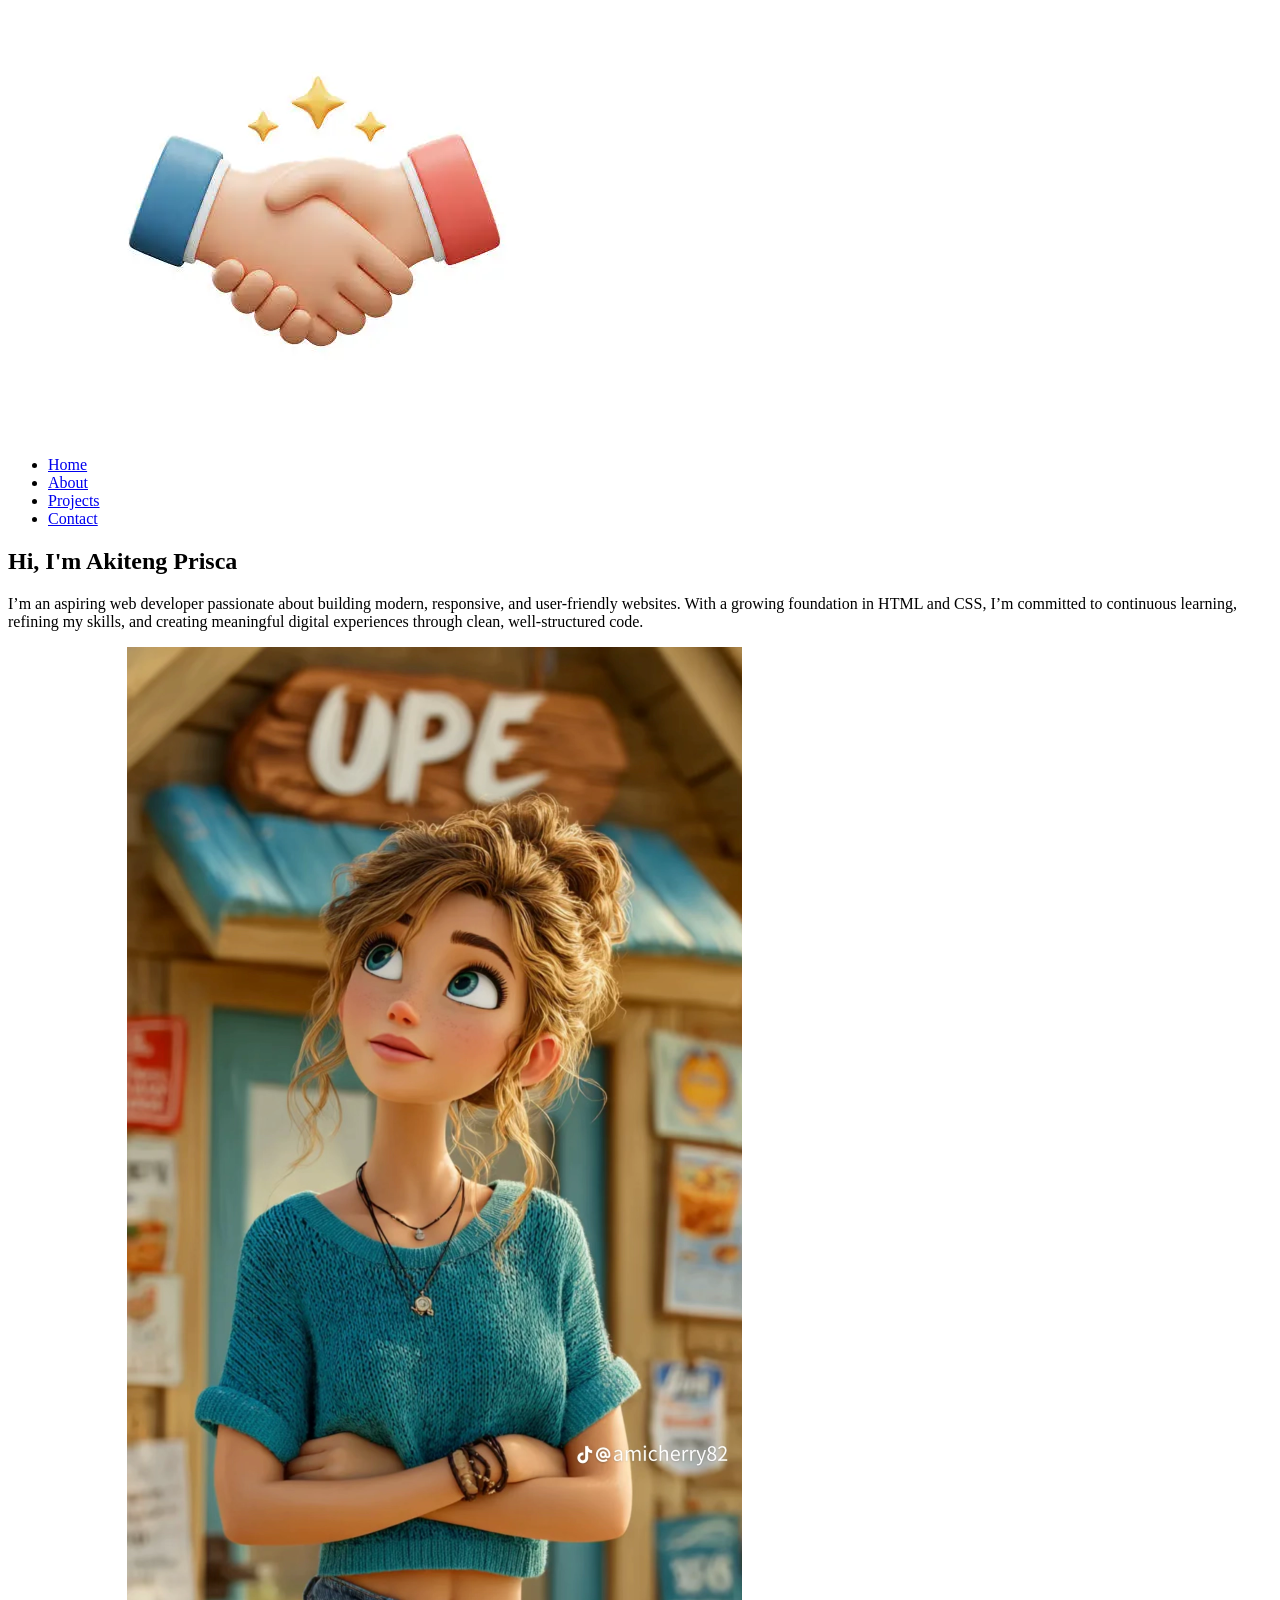
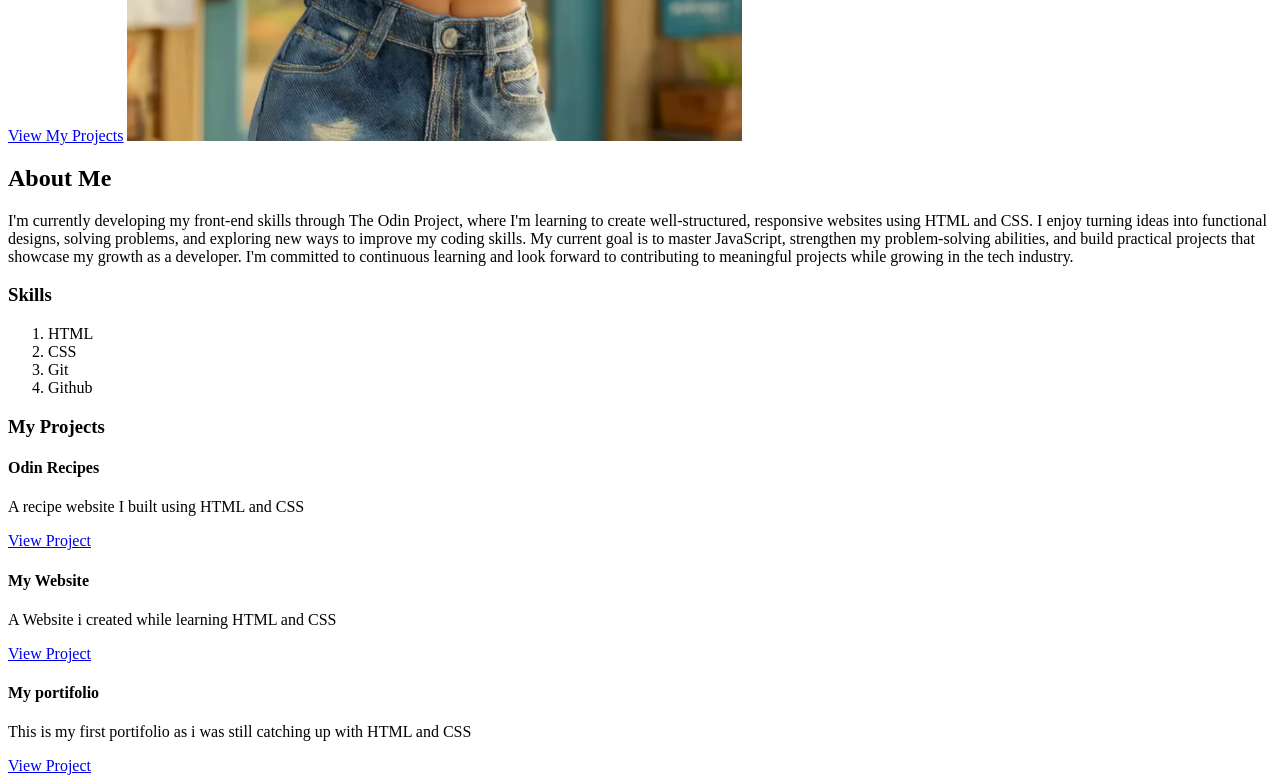
==== Assignment/index.html @ 54a86174 "Add the new files" ====
<!DOCTYPE html>
<html lang="en">

<head>
   <meta charset="UTF-8">
   <meta name="viewport" content="width=device-width, initial-scale=1.0">
   <title>PORTIFOLIO</title>
   <link rel="stylesheet" href="style.css">
</head>

<body>
   <header>
      <div class="header">
         <div class="logo">
            <img src="images/portifolio-logo.jpg" alt="Portifolio logo">
         </div>

         <div class="links">
            <ul>
               <li><a href="#Home">Home</a></li>
               <li><a href="#About">About</a></li>
               <li><a href="#Projects">Projects</a></li>
               <li><a href="#Contact">Contact</a></li>
            </ul>
         </div>
      </div>
   </header>

   <section id="#Home">
      <h1>Hi, I'm Akiteng Prisca</h1>
      <p>I’m an aspiring web developer passionate about building modern, responsive, and user-friendly websites. With a
         growing
         foundation in HTML and CSS, I’m committed to continuous learning, refining my skills, and creating meaningful
         digital
         experiences through clean, well-structured code.
      </p>

      <a href="#Projects" class="button">View My Projects</a>

      <img src="images/portifolio-profile.jpg.png" alt="My Portifolio Profile">

   </section>


   <section id="#About">
      <h2>About Me</h2>
      <p>I'm currently developing my front-end skills through The Odin Project, where I'm learning to create
         well-structured,
         responsive websites using HTML and CSS. I enjoy turning ideas into functional designs, solving problems, and
         exploring
         new ways to improve my coding skills.

         My current goal is to master JavaScript, strengthen my problem-solving abilities, and build practical projects
         that
         showcase my growth as a developer. I'm committed to continuous learning and look forward to contributing to
         meaningful
         projects while growing in the tech industry.</p>

      <div class="skills">
         <h3>Skills</h3>
         <ol>
            <li>HTML</li>
            <li>CSS</li>
            <li>Git</li>
            <li>Github</li>
         </ol>
      </div>
   </section>

   <section id="#Projects">
      <h3>My Projects</h3>

      <div class="project-container">

         <article class="project-card">
            <h4>Odin Recipes</h4>
            <p>A recipe website I built using HTML and CSS </p>
            <a href="projects/Odin-recipes/recipes/index.html">View Project</a>
         </article>


         <article class="project-card">
            <h4>My Website</h4>
            <p>A Website i created while learning HTML and CSS</p>
            <a href="projects/Website/index.html">View Project</a>
         </article>

         <article class="project-card">
            <h4>My portifolio</h4>
            <p>This is my first portifolio as i was still catching up with HTML and CSS</p>
            <a href="projects/My-portifolio/index.html">View Project</a>

         </article>

      </div>
   </section>

</body>

</html>
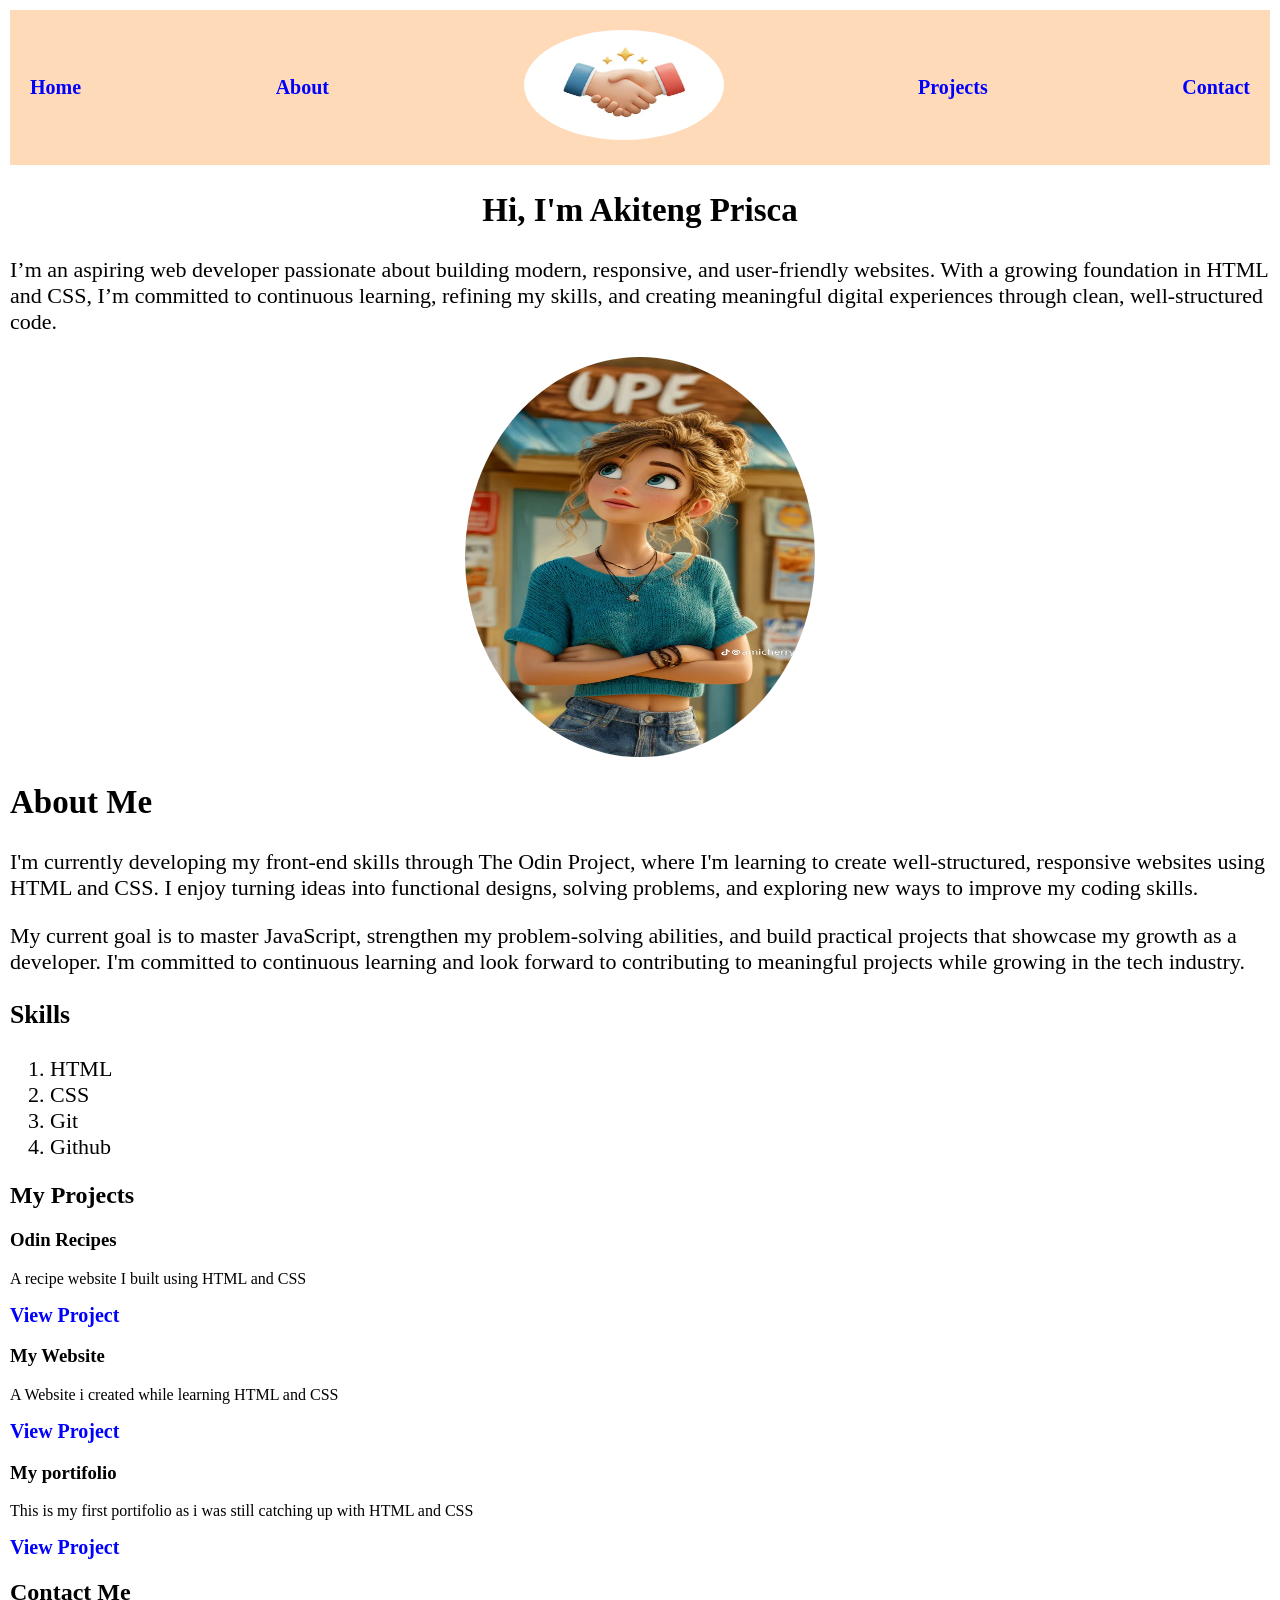
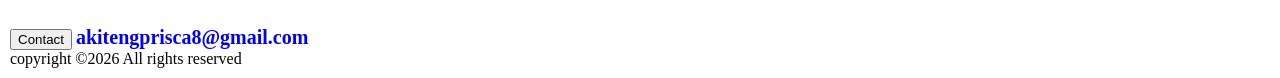
==== commit 2a15d61a: "Update101" ====
--- a/Assignment/index.html
+++ b/Assignment/index.html
@@ -11,46 +11,48 @@
 <body>
    <header>
       <div class="header">
-         <div class="logo">
-            <img src="images/portifolio-logo.jpg" alt="Portifolio logo">
-         </div>
+         <nav class="nav-bar">
 
-         <div class="links">
-            <ul>
-               <li><a href="#Home">Home</a></li>
-               <li><a href="#About">About</a></li>
-               <li><a href="#Projects">Projects</a></li>
-               <li><a href="#Contact">Contact</a></li>
-            </ul>
-         </div>
+            <a href="#Home">Home</a>
+            <a href="#About">About</a>
+
+
+            <a href="#Home" class="logo"><img src="images/portifolio-logo.jpg" alt="Portifolio logo"></a>
+
+
+            <a href="#Projects">Projects</a>
+            <a href="#Contact">Contact</a>
+         </nav>
       </div>
    </header>
 
-   <section id="#Home">
+   <section id="#Home" class="Home">
       <h1>Hi, I'm Akiteng Prisca</h1>
-      <p>I’m an aspiring web developer passionate about building modern, responsive, and user-friendly websites. With a
+      <p>I’m an aspiring web developer passionate about building modern, responsive, and user-friendly websites. With
+         a
          growing
-         foundation in HTML and CSS, I’m committed to continuous learning, refining my skills, and creating meaningful
+         foundation in HTML and CSS, I’m committed to continuous learning, refining my skills, and creating
+         meaningful
          digital
          experiences through clean, well-structured code.
       </p>
 
-      <a href="#Projects" class="button">View My Projects</a>
+      <a href="#Home" class="profile"><img src="images/portifolio-profile.jpg.png" alt="My Portifolio Profile">
+      </a>
 
-      <img src="images/portifolio-profile.jpg.png" alt="My Portifolio Profile">
 
    </section>
 
 
-   <section id="#About">
+   <section id="#About" class="About">
       <h2>About Me</h2>
       <p>I'm currently developing my front-end skills through The Odin Project, where I'm learning to create
          well-structured,
          responsive websites using HTML and CSS. I enjoy turning ideas into functional designs, solving problems, and
          exploring
-         new ways to improve my coding skills.
+         new ways to improve my coding skills. </p>
 
-         My current goal is to master JavaScript, strengthen my problem-solving abilities, and build practical projects
+      <p>My current goal is to master JavaScript, strengthen my problem-solving abilities, and build practical projects
          that
          showcase my growth as a developer. I'm committed to continuous learning and look forward to contributing to
          meaningful
@@ -58,7 +60,7 @@
 
       <div class="skills">
          <h3>Skills</h3>
-         <ol>
+         <ol class="skills-list">
             <li>HTML</li>
             <li>CSS</li>
             <li>Git</li>
@@ -68,32 +70,46 @@
    </section>
 
    <section id="#Projects">
-      <h3>My Projects</h3>
+      <h2>My Projects</h2>
 
       <div class="project-container">
 
          <article class="project-card">
-            <h4>Odin Recipes</h4>
+            <h3>Odin Recipes</h3>
             <p>A recipe website I built using HTML and CSS </p>
             <a href="projects/Odin-recipes/recipes/index.html">View Project</a>
          </article>
 
 
          <article class="project-card">
-            <h4>My Website</h4>
+            <h3>My Website</h3>
             <p>A Website i created while learning HTML and CSS</p>
             <a href="projects/Website/index.html">View Project</a>
          </article>
 
          <article class="project-card">
-            <h4>My portifolio</h4>
+            <h3>My portifolio</h3>
             <p>This is my first portifolio as i was still catching up with HTML and CSS</p>
             <a href="projects/My-portifolio/index.html">View Project</a>
 
          </article>
-
       </div>
    </section>
+
+   <div class="contact">
+      <h2>Contact Me</h2>
+      <button class="contact-button">
+         Contact
+      </button>
+
+      <a href="email">akitengprisca8@gmail.com</a>
+   </div>
+
+   <footer>
+      <div class="footer">
+         copyright &copy;2026 All rights reserved
+      </div>
+   </footer>
 
 </body>
 
--- a/Assignment/style.css
+++ b/Assignment/style.css
@@ -0,0 +1,65 @@
+body {
+   margin: 10px;
+}
+
+.header {
+   display: flex;
+   padding: 20px;
+   background: peachpuff;
+   scroll-behavior: smooth;
+   position: sticky;
+   top: 0;
+
+
+}
+
+.nav-bar {
+   align-items: center;
+   margin: 0 auto;
+   list-style: none;
+
+
+   display: flex;
+   justify-content: space-between;
+   gap: 50px;
+   flex: 1;
+}
+
+
+
+.logo img {
+   width: 200px;
+   height: 110px;
+   border-radius: 50%;
+}
+
+a {
+   text-decoration: none;
+   font-weight: 900;
+   font-size: 20px;
+   color: blue;
+}
+
+h1 {
+   text-align: center;
+}
+
+.Home,
+.About {
+   font-size: 22px;
+
+}
+
+.profile img {
+   width: 350px;
+   height: 400px;
+   border-radius: 50%;
+   display: block;
+   margin: auto;
+   padding: 0px;
+
+}
+
+.skills {
+   n
+}
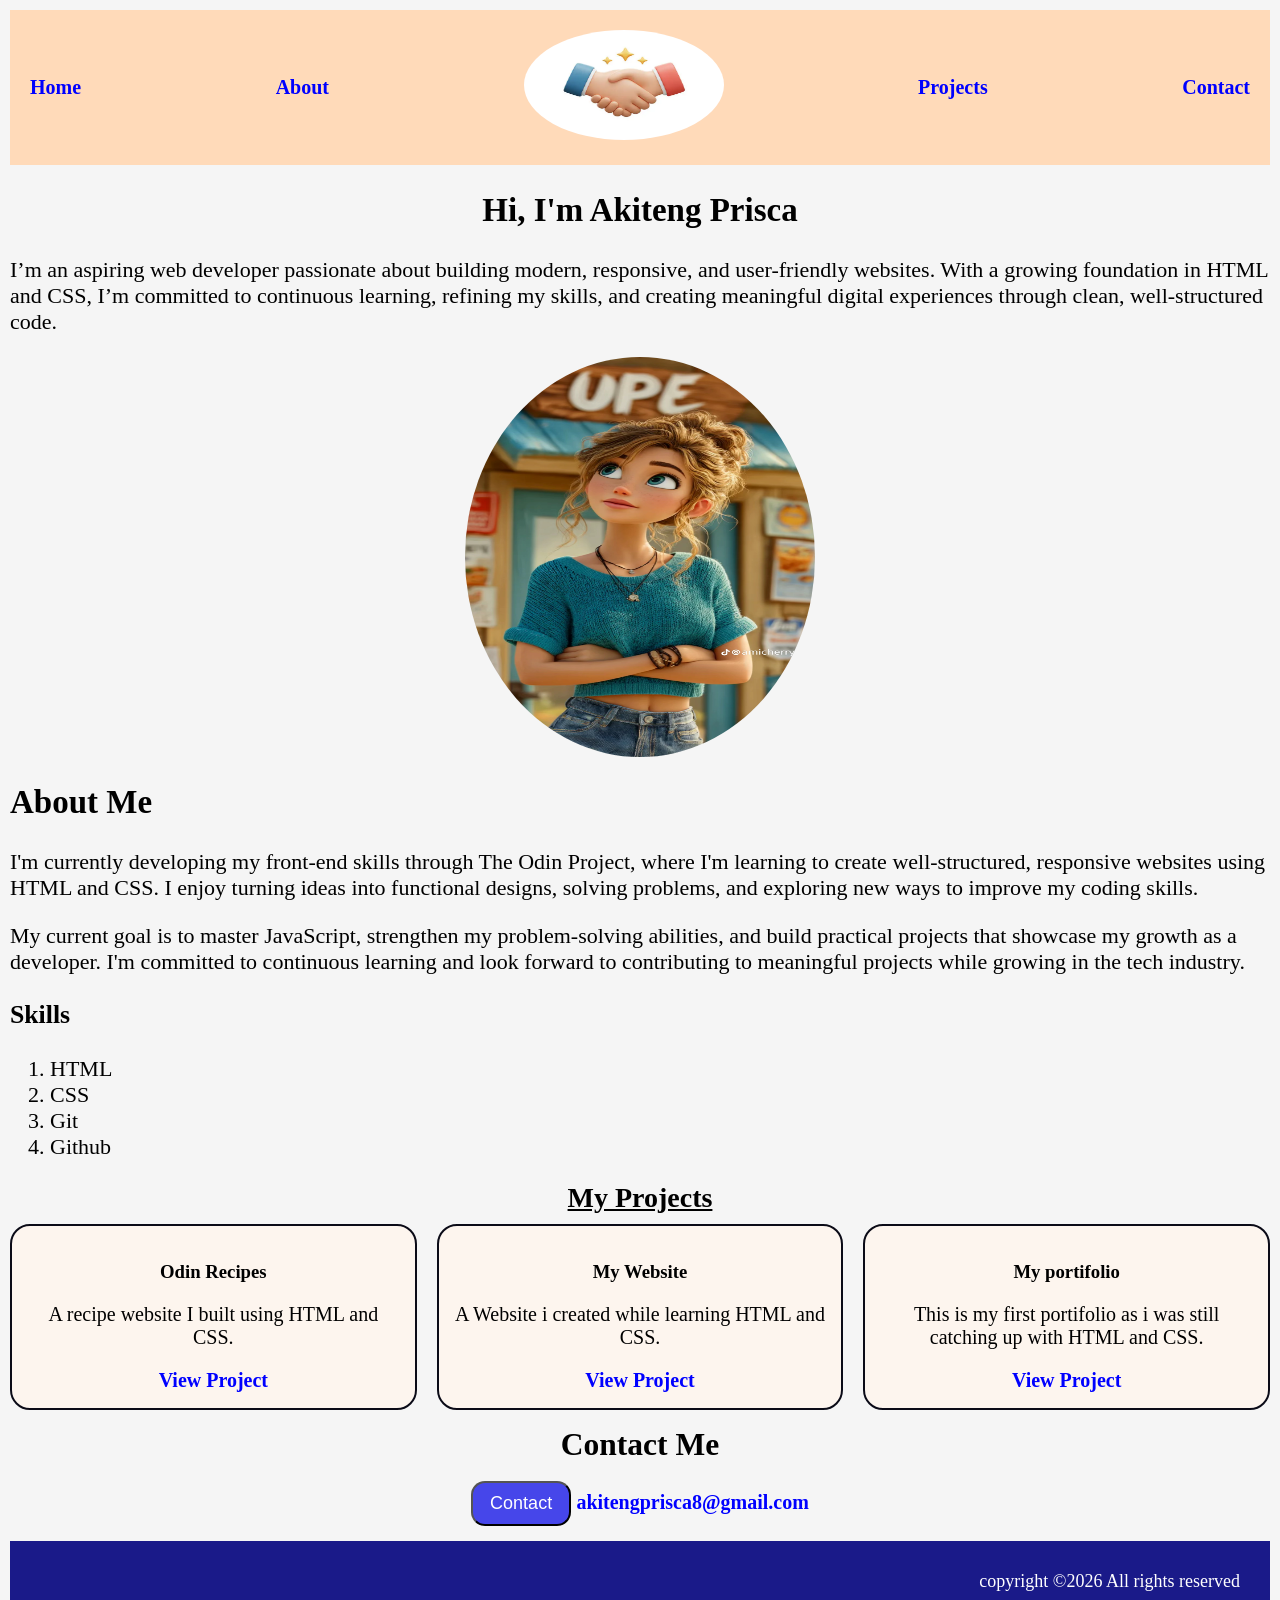
==== commit 7a1cbf99: "Update101" ====
--- a/Assignment/index.html
+++ b/Assignment/index.html
@@ -70,29 +70,29 @@
    </section>
 
    <section id="#Projects">
-      <h2>My Projects</h2>
+      <div class="title"><u>My Projects</u></div>
 
-      <div class="project-container">
-
-         <article class="project-card">
+      <div class="container">
+         <div class="project-card">
             <h3>Odin Recipes</h3>
-            <p>A recipe website I built using HTML and CSS </p>
+            <p>A recipe website I built using HTML and CSS.</p>
             <a href="projects/Odin-recipes/recipes/index.html">View Project</a>
-         </article>
+         </div>
 
 
-         <article class="project-card">
+         <div class="project-card">
             <h3>My Website</h3>
-            <p>A Website i created while learning HTML and CSS</p>
+            <p>A Website i created while learning HTML and CSS.</p>
             <a href="projects/Website/index.html">View Project</a>
-         </article>
+         </div>
 
-         <article class="project-card">
+
+         <div class="project-card">
             <h3>My portifolio</h3>
-            <p>This is my first portifolio as i was still catching up with HTML and CSS</p>
+            <p>This is my first portifolio as i was still catching up with HTML and CSS.</p>
             <a href="projects/My-portifolio/index.html">View Project</a>
+         </div>
 
-         </article>
       </div>
    </section>
 
--- a/Assignment/style.css
+++ b/Assignment/style.css
@@ -1,5 +1,6 @@
 body {
    margin: 10px;
+   background: whitesmoke;
 }
 
 .header {
@@ -60,6 +61,55 @@
 
 }
 
-.skills {
-   n
+.footer {
+   background: rgb(26, 26, 137);
+   padding: 30px;
+   color: white;
+   text-align: end;
+   font-size: 18px;
+}
+
+.container {
+   display: grid;
+   grid-template-columns: repeat(3, 1fr);
+   gap: 20px;
+   padding-top: 10px;
+}
+
+.project-card {
+   box-sizing: border-box;
+   border: 2px solid rgb(11, 11, 23);
+   padding: 16px;
+   border-radius: 20px;
+   text-align: center;
+   background: rgb(253, 245, 238);
+}
+
+.project-card p {
+   font-size: 20px;
+
+}
+
+.title {
+   text-align: center;
+   font-size: 28px;
+   font-weight: 900;
+}
+
+.contact-button {
+   background: rgb(70, 70, 234);
+   padding: 10px;
+   border-radius: 14px;
+   cursor: pointer;
+   width: 100px;
+   color: white;
+   font-size: 18px;
+}
+
+.contact {
+   padding-bottom: 15px;
+   text-align: center;
+   font-size: 21px;
+   line-height: 0.6;
+
 }
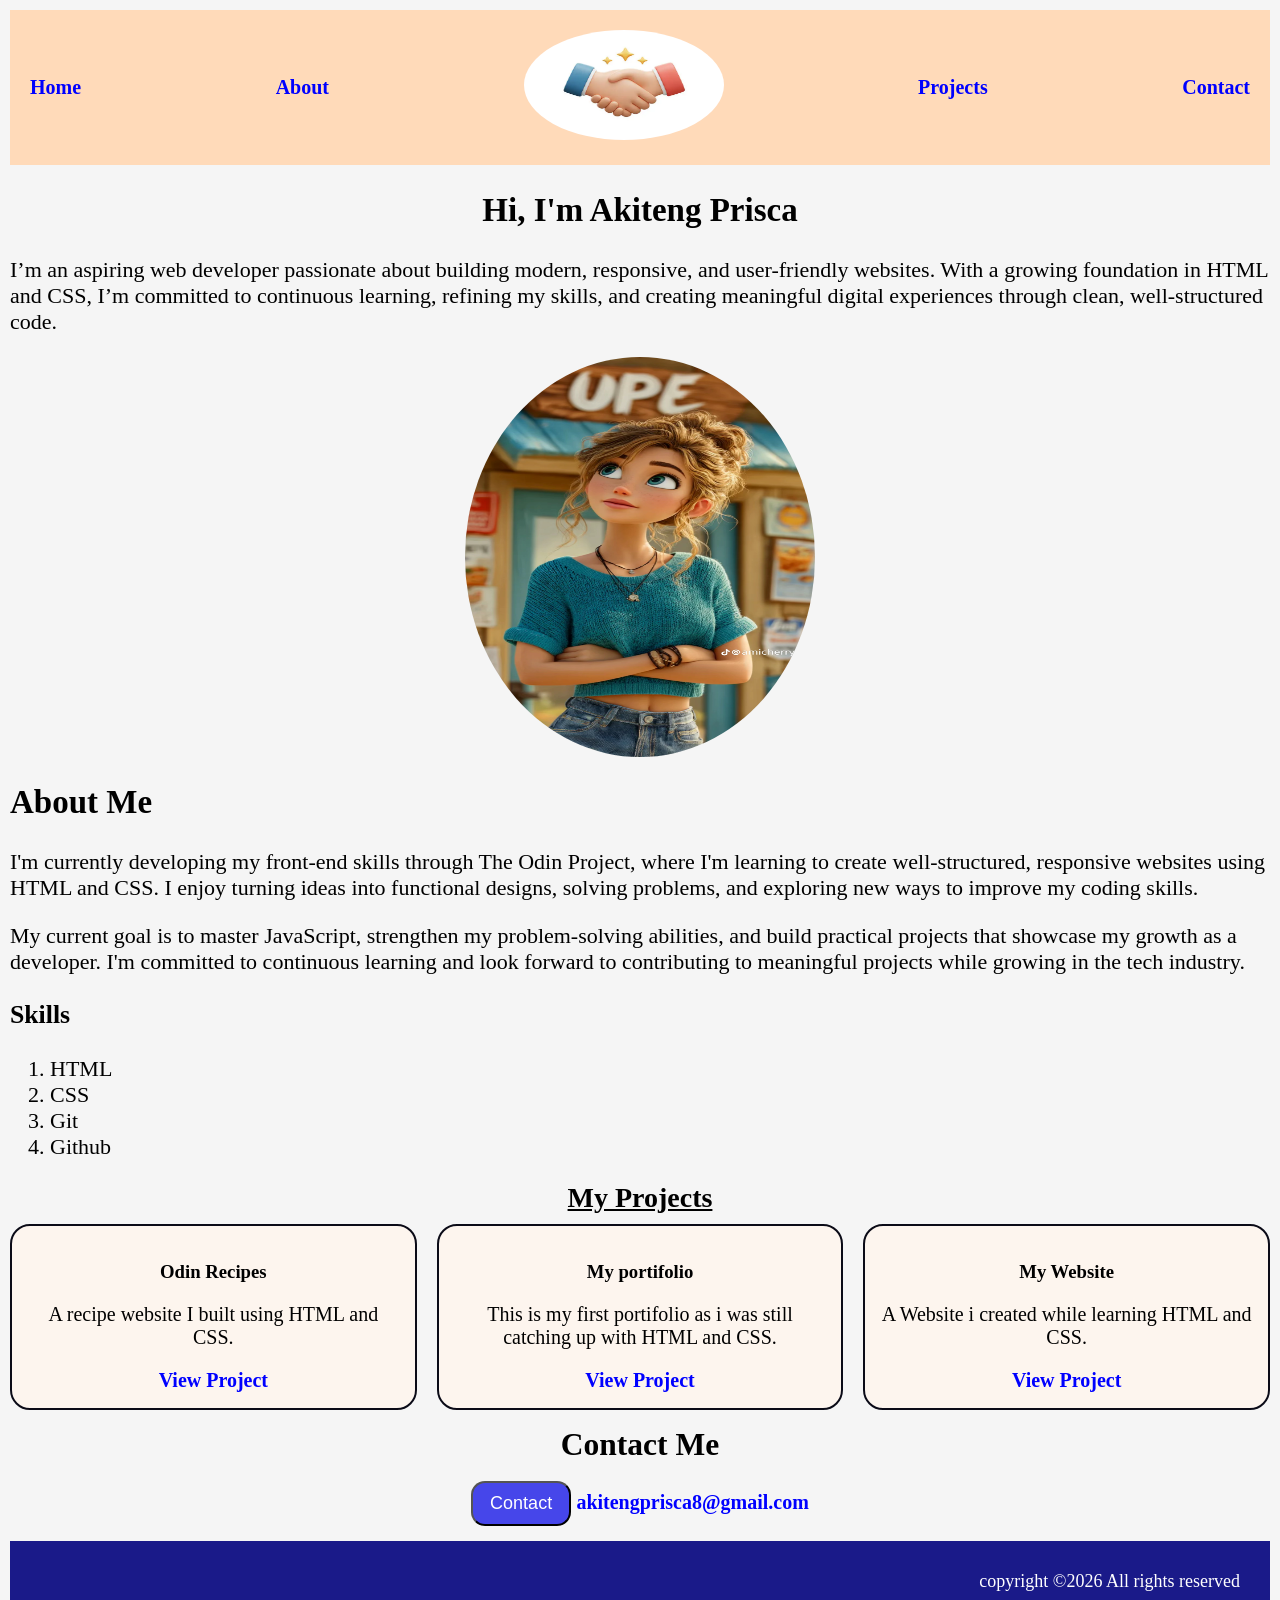
==== commit 273ba043: "Update101" ====
--- a/Assignment/index.html
+++ b/Assignment/index.html
@@ -81,17 +81,19 @@
 
 
          <div class="project-card">
+            <h3>My portifolio</h3>
+            <p>This is my first portifolio as i was still catching up with HTML and CSS.</p>
+            <a href="projects/My-portifolio/index.html">View Project</a>
+         </div>
+
+
+
+         <div class="project-card">
             <h3>My Website</h3>
             <p>A Website i created while learning HTML and CSS.</p>
             <a href="projects/Website/index.html">View Project</a>
          </div>
 
-
-         <div class="project-card">
-            <h3>My portifolio</h3>
-            <p>This is my first portifolio as i was still catching up with HTML and CSS.</p>
-            <a href="projects/My-portifolio/index.html">View Project</a>
-         </div>
 
       </div>
    </section>
--- a/Assignment/style.css
+++ b/Assignment/style.css
@@ -39,6 +39,10 @@
    font-weight: 900;
    font-size: 20px;
    color: blue;
+}
+
+a:hover {
+   color: orangered;
 }
 
 h1 {
@@ -106,6 +110,10 @@
    font-size: 18px;
 }
 
+.contact-button:hover {
+   color: rgb(43, 233, 22);
+}
+
 .contact {
    padding-bottom: 15px;
    text-align: center;
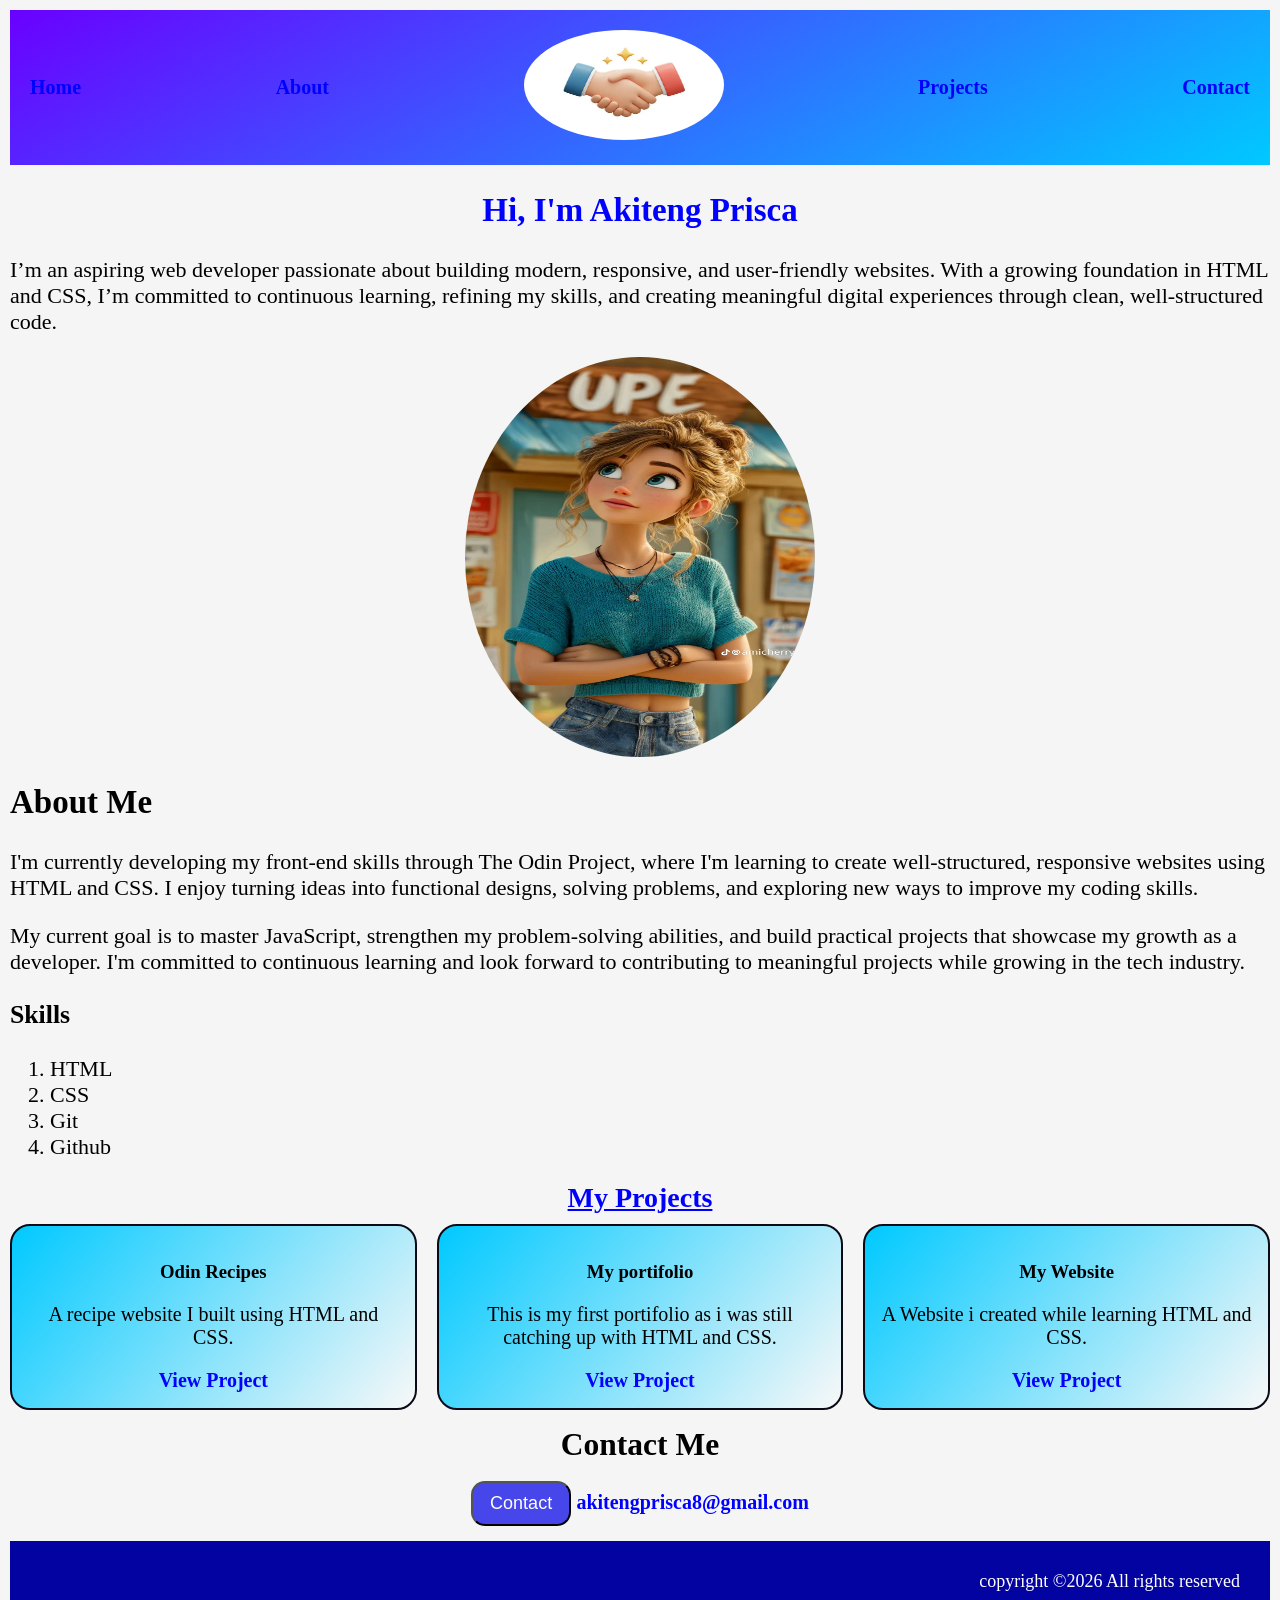
==== commit 47003aa8: "Update101" ====
--- a/Assignment/index.html
+++ b/Assignment/index.html
@@ -9,94 +9,97 @@
 </head>
 
 <body>
-   <header>
-      <div class="header">
-         <nav class="nav-bar">
+   <main>
+      <header>
+         <div class="header">
+            <nav class="nav-bar">
 
-            <a href="#Home">Home</a>
-            <a href="#About">About</a>
+               <a href="#Home">Home</a>
+               <a href="#About">About</a>
 
 
-            <a href="#Home" class="logo"><img src="images/portifolio-logo.jpg" alt="Portifolio logo"></a>
+               <a href="#Home" class="logo"><img src="images/portifolio-logo.jpg" alt="Portifolio logo"></a>
 
 
-            <a href="#Projects">Projects</a>
-            <a href="#Contact">Contact</a>
-         </nav>
-      </div>
-   </header>
+               <a href="#Projects">Projects</a>
+               <a href="#Contact">Contact</a>
+            </nav>
+         </div>
+      </header>
 
-   <section id="#Home" class="Home">
-      <h1>Hi, I'm Akiteng Prisca</h1>
-      <p>I’m an aspiring web developer passionate about building modern, responsive, and user-friendly websites. With
-         a
-         growing
-         foundation in HTML and CSS, I’m committed to continuous learning, refining my skills, and creating
-         meaningful
-         digital
-         experiences through clean, well-structured code.
-      </p>
+      <section id="#Home" class="Home">
+         <h1>Hi, I'm Akiteng Prisca</h1>
+         <p>I’m an aspiring web developer passionate about building modern, responsive, and user-friendly websites. With
+            a
+            growing
+            foundation in HTML and CSS, I’m committed to continuous learning, refining my skills, and creating
+            meaningful
+            digital
+            experiences through clean, well-structured code.
+         </p>
 
-      <a href="#Home" class="profile"><img src="images/portifolio-profile.jpg.png" alt="My Portifolio Profile">
-      </a>
+         <a href="#Home" class="profile"><img src="images/portifolio-profile.jpg.png" alt="My Portifolio Profile">
+         </a>
 
 
-   </section>
+      </section>
 
 
-   <section id="#About" class="About">
-      <h2>About Me</h2>
-      <p>I'm currently developing my front-end skills through The Odin Project, where I'm learning to create
-         well-structured,
-         responsive websites using HTML and CSS. I enjoy turning ideas into functional designs, solving problems, and
-         exploring
-         new ways to improve my coding skills. </p>
+      <section id="#About" class="About">
+         <h2>About Me</h2>
+         <p>I'm currently developing my front-end skills through The Odin Project, where I'm learning to create
+            well-structured,
+            responsive websites using HTML and CSS. I enjoy turning ideas into functional designs, solving problems, and
+            exploring
+            new ways to improve my coding skills. </p>
 
-      <p>My current goal is to master JavaScript, strengthen my problem-solving abilities, and build practical projects
-         that
-         showcase my growth as a developer. I'm committed to continuous learning and look forward to contributing to
-         meaningful
-         projects while growing in the tech industry.</p>
+         <p>My current goal is to master JavaScript, strengthen my problem-solving abilities, and build practical
+            projects
+            that
+            showcase my growth as a developer. I'm committed to continuous learning and look forward to contributing to
+            meaningful
+            projects while growing in the tech industry.</p>
 
-      <div class="skills">
-         <h3>Skills</h3>
-         <ol class="skills-list">
-            <li>HTML</li>
-            <li>CSS</li>
-            <li>Git</li>
-            <li>Github</li>
-         </ol>
-      </div>
-   </section>
+         <div class="skills">
+            <h3>Skills</h3>
+            <ol class="skills-list">
+               <li>HTML</li>
+               <li>CSS</li>
+               <li>Git</li>
+               <li>Github</li>
+            </ol>
+         </div>
+      </section>
 
-   <section id="#Projects">
-      <div class="title"><u>My Projects</u></div>
+      <section id="#Projects">
+         <div class="title"><u>My Projects</u></div>
 
-      <div class="container">
-         <div class="project-card">
-            <h3>Odin Recipes</h3>
-            <p>A recipe website I built using HTML and CSS.</p>
-            <a href="projects/Odin-recipes/recipes/index.html">View Project</a>
-         </div>
+         <div class="container">
+            <div class="project-card">
+               <h3>Odin Recipes</h3>
+               <p>A recipe website I built using HTML and CSS.</p>
+               <a href="projects/Odin-recipes/recipes/index.html">View Project</a>
+            </div>
 
 
-         <div class="project-card">
-            <h3>My portifolio</h3>
-            <p>This is my first portifolio as i was still catching up with HTML and CSS.</p>
-            <a href="projects/My-portifolio/index.html">View Project</a>
-         </div>
+            <div class="project-card">
+               <h3>My portifolio</h3>
+               <p>This is my first portifolio as i was still catching up with HTML and CSS.</p>
+               <a href="projects/My-portifolio/index.html">View Project</a>
+            </div>
 
 
 
-         <div class="project-card">
-            <h3>My Website</h3>
-            <p>A Website i created while learning HTML and CSS.</p>
-            <a href="projects/Website/index.html">View Project</a>
-         </div>
+            <div class="project-card">
+               <h3>My Website</h3>
+               <p>A Website i created while learning HTML and CSS.</p>
+               <a href="projects/Website/index.html">View Project</a>
+            </div>
 
 
-      </div>
-   </section>
+         </div>
+      </section>
+   </main>
 
    <div class="contact">
       <h2>Contact Me</h2>
--- a/Assignment/style.css
+++ b/Assignment/style.css
@@ -1,15 +1,19 @@
 body {
    margin: 10px;
-   background: whitesmoke;
+   background: whitesmoke
 }
 
 .header {
    display: flex;
    padding: 20px;
-   background: peachpuff;
-   scroll-behavior: smooth;
+   background: linear-gradient(150deg, #6a00ff, #00c9ff);
+
    position: sticky;
    top: 0;
+   z-index: 1000;
+   scroll-margin-top: 80px;
+   scroll-behavior: smooth;
+
 
 
 }
@@ -47,6 +51,7 @@
 
 h1 {
    text-align: center;
+   color: blue;
 }
 
 .Home,
@@ -66,7 +71,7 @@
 }
 
 .footer {
-   background: rgb(26, 26, 137);
+   background: rgb(3, 3, 161);
    padding: 30px;
    color: white;
    text-align: end;
@@ -78,6 +83,7 @@
    grid-template-columns: repeat(3, 1fr);
    gap: 20px;
    padding-top: 10px;
+
 }
 
 .project-card {
@@ -86,7 +92,8 @@
    padding: 16px;
    border-radius: 20px;
    text-align: center;
-   background: rgb(253, 245, 238);
+   background: linear-gradient(130deg, #00c9ff, rgb(248, 248, 248));
+
 }
 
 .project-card p {
@@ -98,6 +105,7 @@
    text-align: center;
    font-size: 28px;
    font-weight: 900;
+   color: blue;
 }
 
 .contact-button {
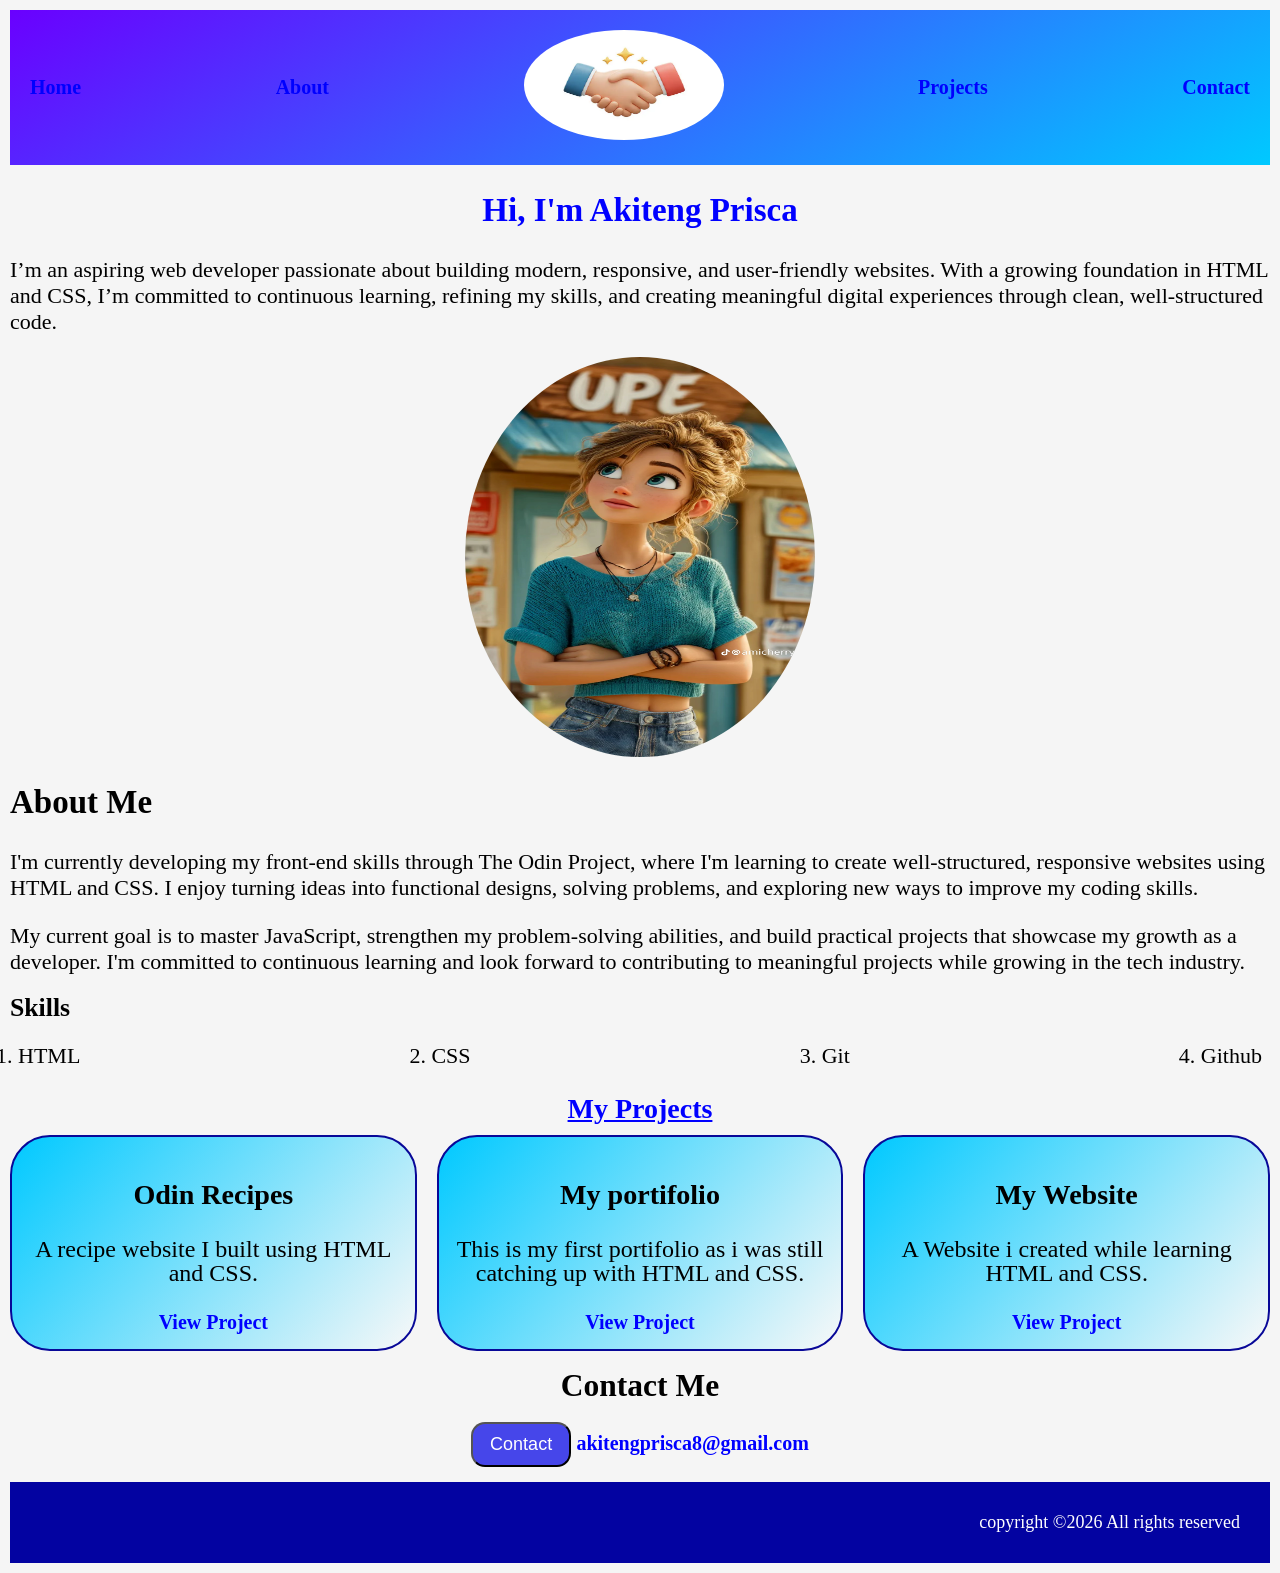
==== commit e74b0042: "Update101" ====
--- a/Assignment/index.html
+++ b/Assignment/index.html
@@ -62,7 +62,7 @@
 
          <div class="skills">
             <h3>Skills</h3>
-            <ol class="skills-list">
+            <ol class="list">
                <li>HTML</li>
                <li>CSS</li>
                <li>Git</li>
--- a/Assignment/style.css
+++ b/Assignment/style.css
@@ -78,28 +78,46 @@
    font-size: 18px;
 }
 
+.list {
+   display: flex;
+   flex-direction: row;
+   flex: 1;
+   justify-content: space-between;
+   padding: 8px;
+}
+
+.skills {
+   line-height: 0.6;
+}
+
 .container {
    display: grid;
    grid-template-columns: repeat(3, 1fr);
+   padding-top: 10px;
+   flex-direction: row;
+
+   justify-content: space-between;
+   align-items: center;
    gap: 20px;
-   padding-top: 10px;
 
 }
 
 .project-card {
    box-sizing: border-box;
-   border: 2px solid rgb(11, 11, 23);
+   border: 2px solid rgb(8, 8, 152);
    padding: 16px;
-   border-radius: 20px;
+   border-radius: 40px;
    text-align: center;
+
+
    background: linear-gradient(130deg, #00c9ff, rgb(248, 248, 248));
+
+   font-size: 24px;
+   line-height: 1;
+
 
 }
 
-.project-card p {
-   font-size: 20px;
-
-}
 
 .title {
    text-align: center;
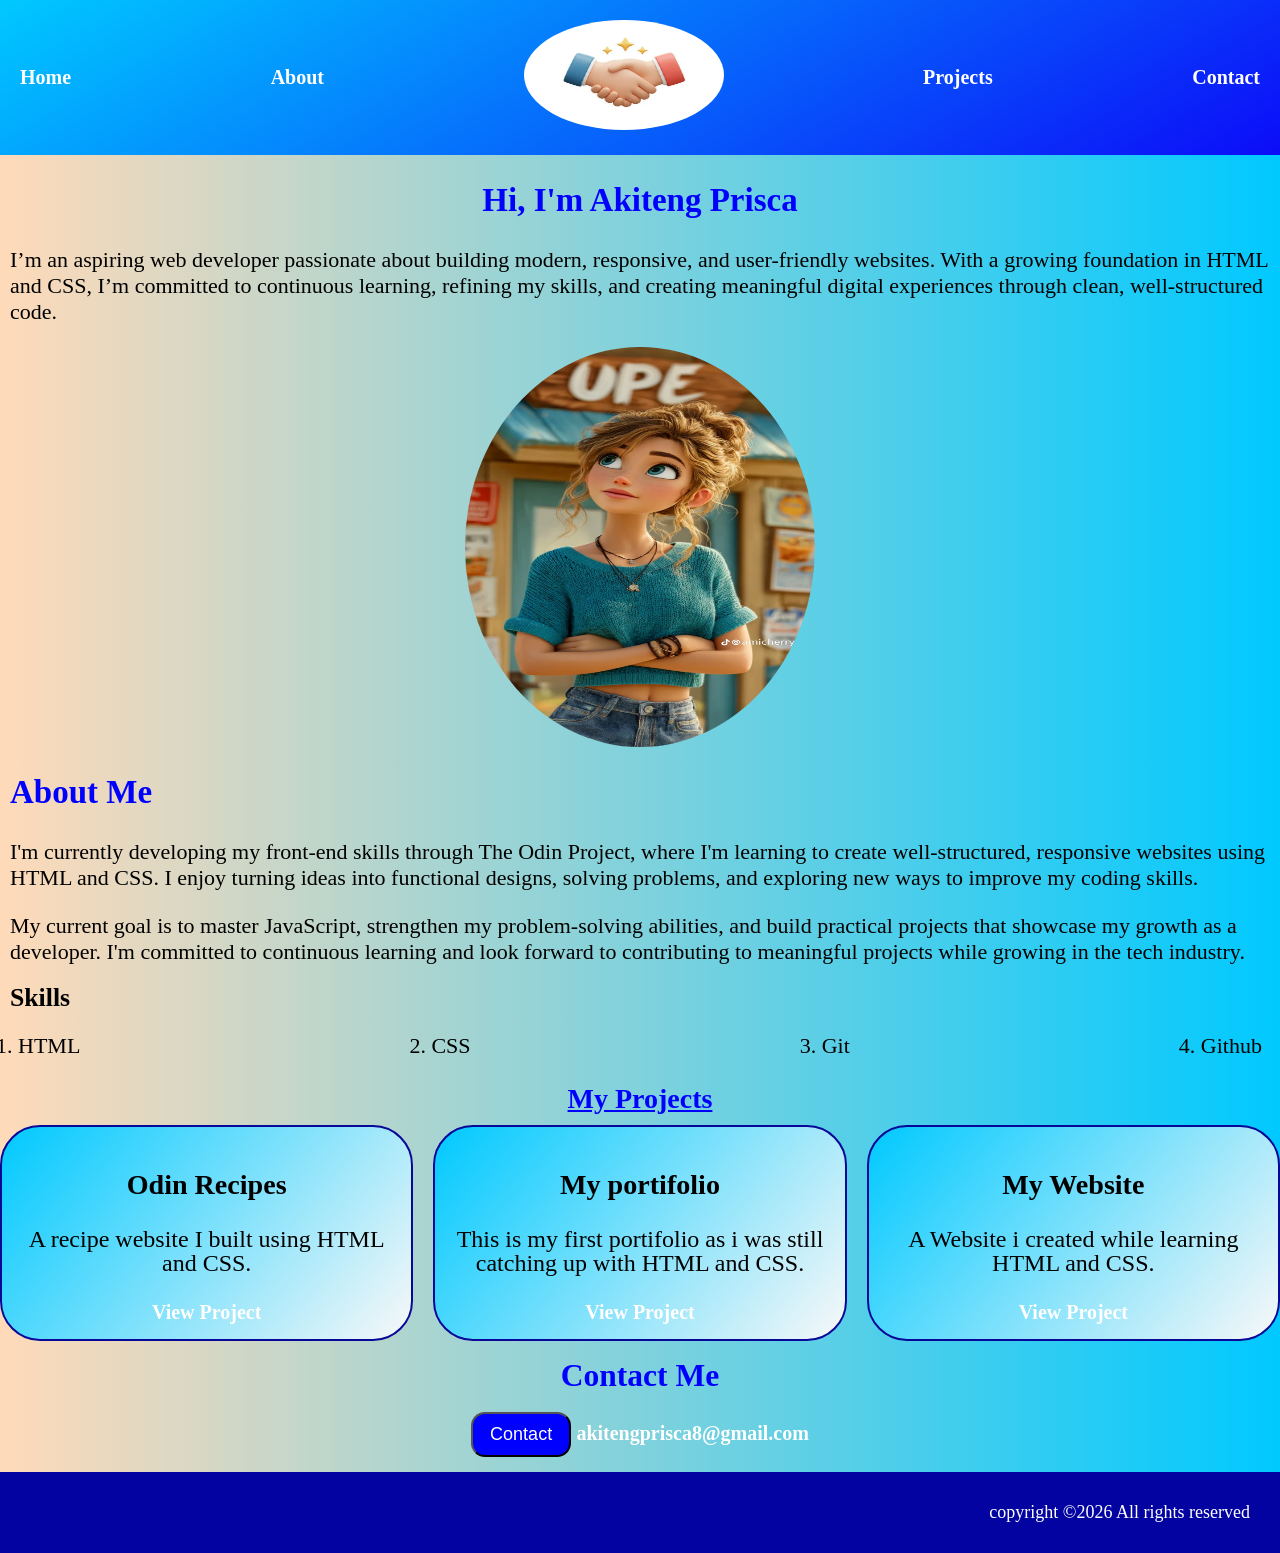
==== commit 63df82fa: "Update101" ====
--- a/Assignment/index.html
+++ b/Assignment/index.html
@@ -14,20 +14,20 @@
          <div class="header">
             <nav class="nav-bar">
 
-               <a href="#Home">Home</a>
-               <a href="#About">About</a>
+               <a href="#home">Home</a>
+               <a href="#about">About</a>
 
 
-               <a href="#Home" class="logo"><img src="images/portifolio-logo.jpg" alt="Portifolio logo"></a>
+               <a href="#home" class="logo"><img src="images/portifolio-logo.jpg" alt="Portifolio logo"></a>
 
 
-               <a href="#Projects">Projects</a>
-               <a href="#Contact">Contact</a>
+               <a href="#projects">Projects</a>
+               <a href="#contact">Contact</a>
             </nav>
          </div>
       </header>
 
-      <section id="#Home" class="Home">
+      <section id="#home" class="home">
          <h1>Hi, I'm Akiteng Prisca</h1>
          <p>I’m an aspiring web developer passionate about building modern, responsive, and user-friendly websites. With
             a
@@ -38,14 +38,14 @@
             experiences through clean, well-structured code.
          </p>
 
-         <a href="#Home" class="profile"><img src="images/portifolio-profile.jpg.png" alt="My Portifolio Profile">
+         <a href="#home" class="profile"><img src="images/portifolio-profile.jpg.png" alt="My Portifolio Profile">
          </a>
 
 
       </section>
 
 
-      <section id="#About" class="About">
+      <section id="#about" class="about">
          <h2>About Me</h2>
          <p>I'm currently developing my front-end skills through The Odin Project, where I'm learning to create
             well-structured,
@@ -71,7 +71,7 @@
          </div>
       </section>
 
-      <section id="#Projects">
+      <section id="#rojects" class="projects">
          <div class="title"><u>My Projects</u></div>
 
          <div class="container">
--- a/Assignment/style.css
+++ b/Assignment/style.css
@@ -1,20 +1,19 @@
 body {
-   margin: 10px;
-   background: whitesmoke
+   margin: auto;
+   background: repeating-linear-gradient(270deg, #00c9ff, peachpuff);
+
 }
 
 .header {
    display: flex;
    padding: 20px;
-   background: linear-gradient(150deg, #6a00ff, #00c9ff);
+   background: linear-gradient(150deg, #00c9ff, rgb(12, 12, 248));
 
    position: sticky;
    top: 0;
    z-index: 1000;
    scroll-margin-top: 80px;
    scroll-behavior: smooth;
-
-
 
 }
 
@@ -42,7 +41,7 @@
    text-decoration: none;
    font-weight: 900;
    font-size: 20px;
-   color: blue;
+   color: white;
 }
 
 a:hover {
@@ -54,10 +53,14 @@
    color: blue;
 }
 
-.Home,
-.About {
+h2 {
+   color: blue;
+}
+
+.home,
+.about {
    font-size: 22px;
-
+   margin: 10px;
 }
 
 .profile img {
@@ -84,6 +87,7 @@
    flex: 1;
    justify-content: space-between;
    padding: 8px;
+
 }
 
 .skills {
@@ -127,7 +131,7 @@
 }
 
 .contact-button {
-   background: rgb(70, 70, 234);
+   background: blue;
    padding: 10px;
    border-radius: 14px;
    cursor: pointer;
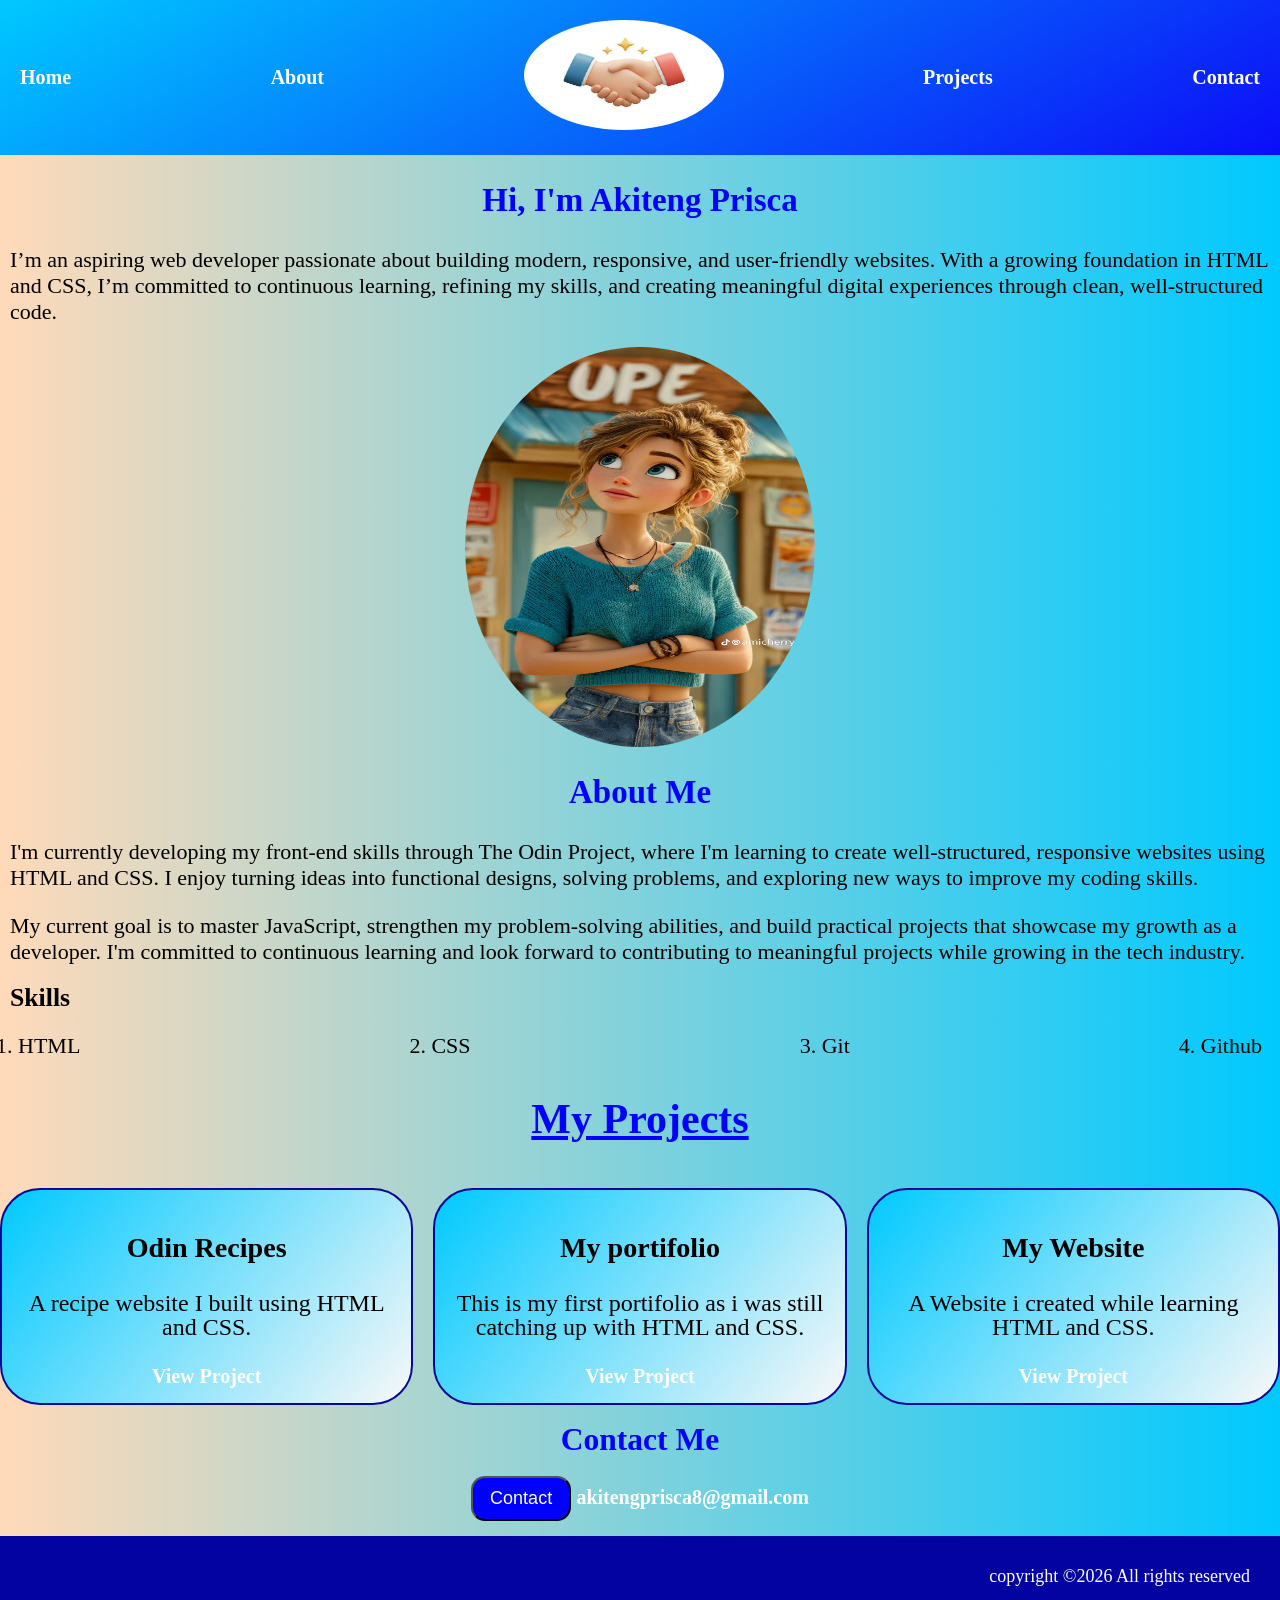
==== commit ccd7e598: "Update101" ====
--- a/Assignment/index.html
+++ b/Assignment/index.html
@@ -28,7 +28,7 @@
       </header>
 
       <section id="#home" class="home">
-         <h1>Hi, I'm Akiteng Prisca</h1>
+         <h2>Hi, I'm Akiteng Prisca</h2>
          <p>I’m an aspiring web developer passionate about building modern, responsive, and user-friendly websites. With
             a
             growing
@@ -71,8 +71,10 @@
          </div>
       </section>
 
-      <section id="#rojects" class="projects">
-         <div class="title"><u>My Projects</u></div>
+      <section id="#projects" class="projects">
+         <div class="title">
+            <h2><u>My Projects</u></h2>
+         </div>
 
          <div class="container">
             <div class="project-card">
--- a/Assignment/style.css
+++ b/Assignment/style.css
@@ -48,14 +48,11 @@
    color: orangered;
 }
 
-h1 {
+h2 {
    text-align: center;
    color: blue;
 }
 
-h2 {
-   color: blue;
-}
 
 .home,
 .about {
